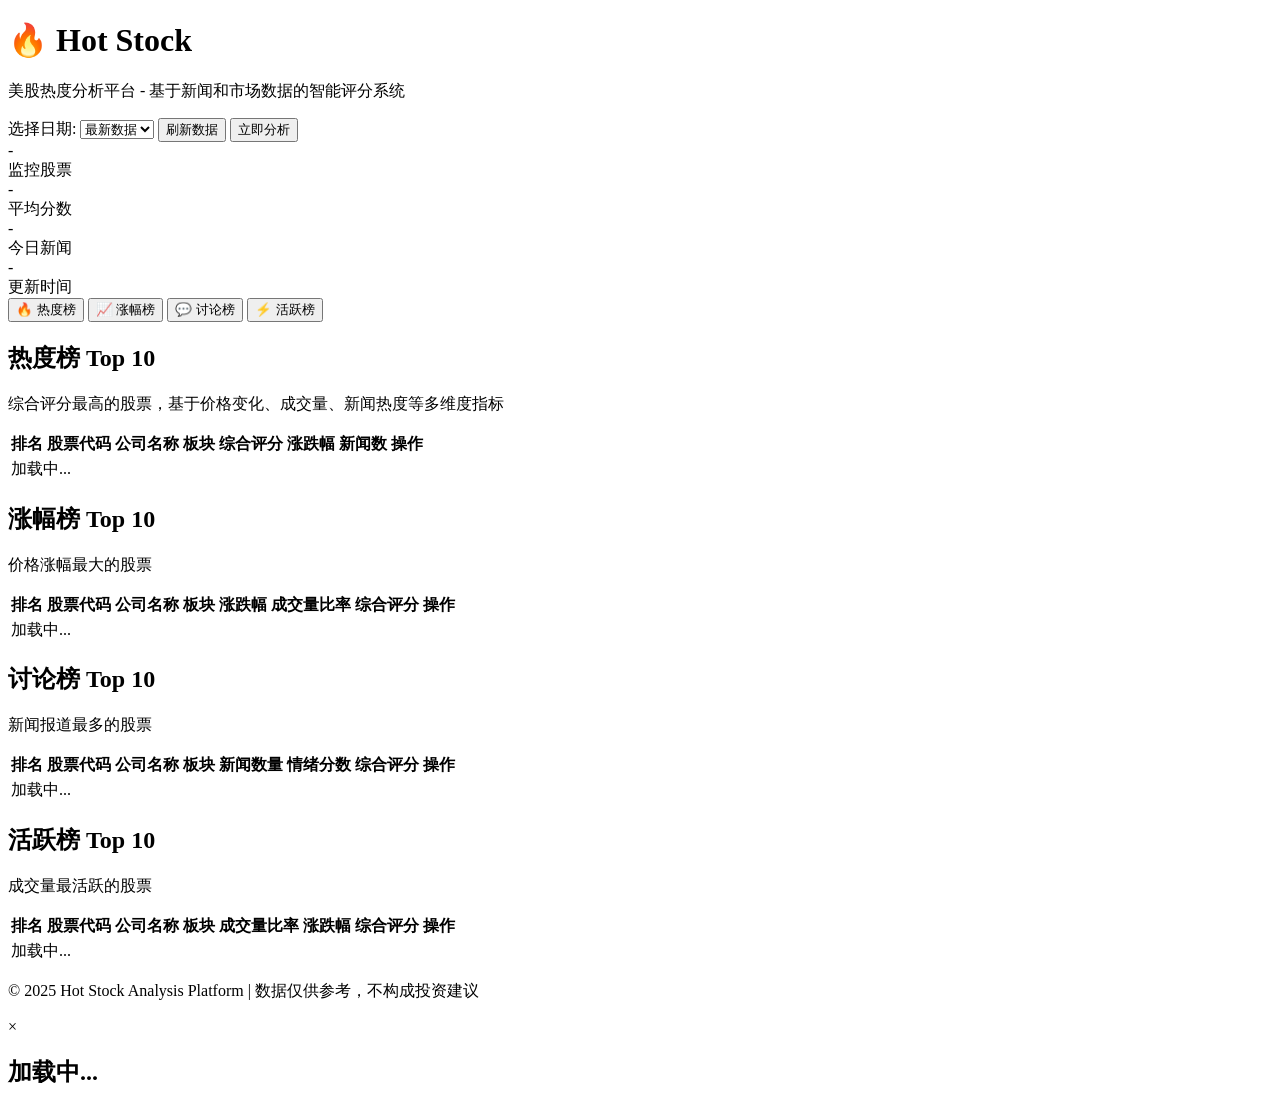
==== index.html @ 2873b2d0 "feat: 创建美股热度分析平台完整系统 实现了一个完整的美股分析平台，包含以下功能：  ## 核心功能 - 多维度评分系统（价格、成交量、新闻热度、情绪、趋势） - 四大榜单：热度榜、涨幅榜、讨论榜" ====
<!DOCTYPE html>
<html lang="zh-CN">
<head>
    <meta charset="UTF-8">
    <meta name="viewport" content="width=device-width, initial-scale=1.0">
    <title>Hot Stock - 美股热度分析平台</title>
    <link rel="stylesheet" href="/static/css/style.css">
</head>
<body>
    <div class="container">
        <header>
            <h1>🔥 Hot Stock</h1>
            <p class="subtitle">美股热度分析平台 - 基于新闻和市场数据的智能评分系统</p>
            <div class="date-selector">
                <label for="dateSelect">选择日期: </label>
                <select id="dateSelect">
                    <option value="">最新数据</option>
                </select>
                <button id="refreshBtn">刷新数据</button>
                <button id="runAnalysisBtn">立即分析</button>
            </div>
        </header>

        <div class="stats-summary" id="statsSummary">
            <div class="stat-card">
                <div class="stat-value" id="totalStocks">-</div>
                <div class="stat-label">监控股票</div>
            </div>
            <div class="stat-card">
                <div class="stat-value" id="avgScore">-</div>
                <div class="stat-label">平均分数</div>
            </div>
            <div class="stat-card">
                <div class="stat-value" id="totalNews">-</div>
                <div class="stat-label">今日新闻</div>
            </div>
            <div class="stat-card">
                <div class="stat-value" id="updateTime">-</div>
                <div class="stat-label">更新时间</div>
            </div>
        </div>

        <div class="tabs">
            <button class="tab-btn active" data-tab="hot">🔥 热度榜</button>
            <button class="tab-btn" data-tab="growth">📈 涨幅榜</button>
            <button class="tab-btn" data-tab="discussion">💬 讨论榜</button>
            <button class="tab-btn" data-tab="active">⚡ 活跃榜</button>
        </div>

        <div class="tab-content">
            <div id="hot-content" class="ranking-list active">
                <h2>热度榜 Top 10</h2>
                <p class="description">综合评分最高的股票，基于价格变化、成交量、新闻热度等多维度指标</p>
                <div class="table-container">
                    <table id="hotTable">
                        <thead>
                            <tr>
                                <th>排名</th>
                                <th>股票代码</th>
                                <th>公司名称</th>
                                <th>板块</th>
                                <th>综合评分</th>
                                <th>涨跌幅</th>
                                <th>新闻数</th>
                                <th>操作</th>
                            </tr>
                        </thead>
                        <tbody id="hotTableBody">
                            <tr><td colspan="8" class="loading">加载中...</td></tr>
                        </tbody>
                    </table>
                </div>
            </div>

            <div id="growth-content" class="ranking-list">
                <h2>涨幅榜 Top 10</h2>
                <p class="description">价格涨幅最大的股票</p>
                <div class="table-container">
                    <table id="growthTable">
                        <thead>
                            <tr>
                                <th>排名</th>
                                <th>股票代码</th>
                                <th>公司名称</th>
                                <th>板块</th>
                                <th>涨跌幅</th>
                                <th>成交量比率</th>
                                <th>综合评分</th>
                                <th>操作</th>
                            </tr>
                        </thead>
                        <tbody id="growthTableBody">
                            <tr><td colspan="8" class="loading">加载中...</td></tr>
                        </tbody>
                    </table>
                </div>
            </div>

            <div id="discussion-content" class="ranking-list">
                <h2>讨论榜 Top 10</h2>
                <p class="description">新闻报道最多的股票</p>
                <div class="table-container">
                    <table id="discussionTable">
                        <thead>
                            <tr>
                                <th>排名</th>
                                <th>股票代码</th>
                                <th>公司名称</th>
                                <th>板块</th>
                                <th>新闻数量</th>
                                <th>情绪分数</th>
                                <th>综合评分</th>
                                <th>操作</th>
                            </tr>
                        </thead>
                        <tbody id="discussionTableBody">
                            <tr><td colspan="8" class="loading">加载中...</td></tr>
                        </tbody>
                    </table>
                </div>
            </div>

            <div id="active-content" class="ranking-list">
                <h2>活跃榜 Top 10</h2>
                <p class="description">成交量最活跃的股票</p>
                <div class="table-container">
                    <table id="activeTable">
                        <thead>
                            <tr>
                                <th>排名</th>
                                <th>股票代码</th>
                                <th>公司名称</th>
                                <th>板块</th>
                                <th>成交量比率</th>
                                <th>涨跌幅</th>
                                <th>综合评分</th>
                                <th>操作</th>
                            </tr>
                        </thead>
                        <tbody id="activeTableBody">
                            <tr><td colspan="8" class="loading">加载中...</td></tr>
                        </tbody>
                    </table>
                </div>
            </div>
        </div>

        <footer>
            <p>© 2025 Hot Stock Analysis Platform | 数据仅供参考，不构成投资建议</p>
        </footer>
    </div>

    <!-- 股票详情模态框 -->
    <div id="stockModal" class="modal">
        <div class="modal-content">
            <span class="close">&times;</span>
            <div id="stockDetails">
                <h2 id="stockTitle">加载中...</h2>
                <div id="stockInfo"></div>
            </div>
        </div>
    </div>

    <script src="/static/js/app.js"></script>
</body>
</html>
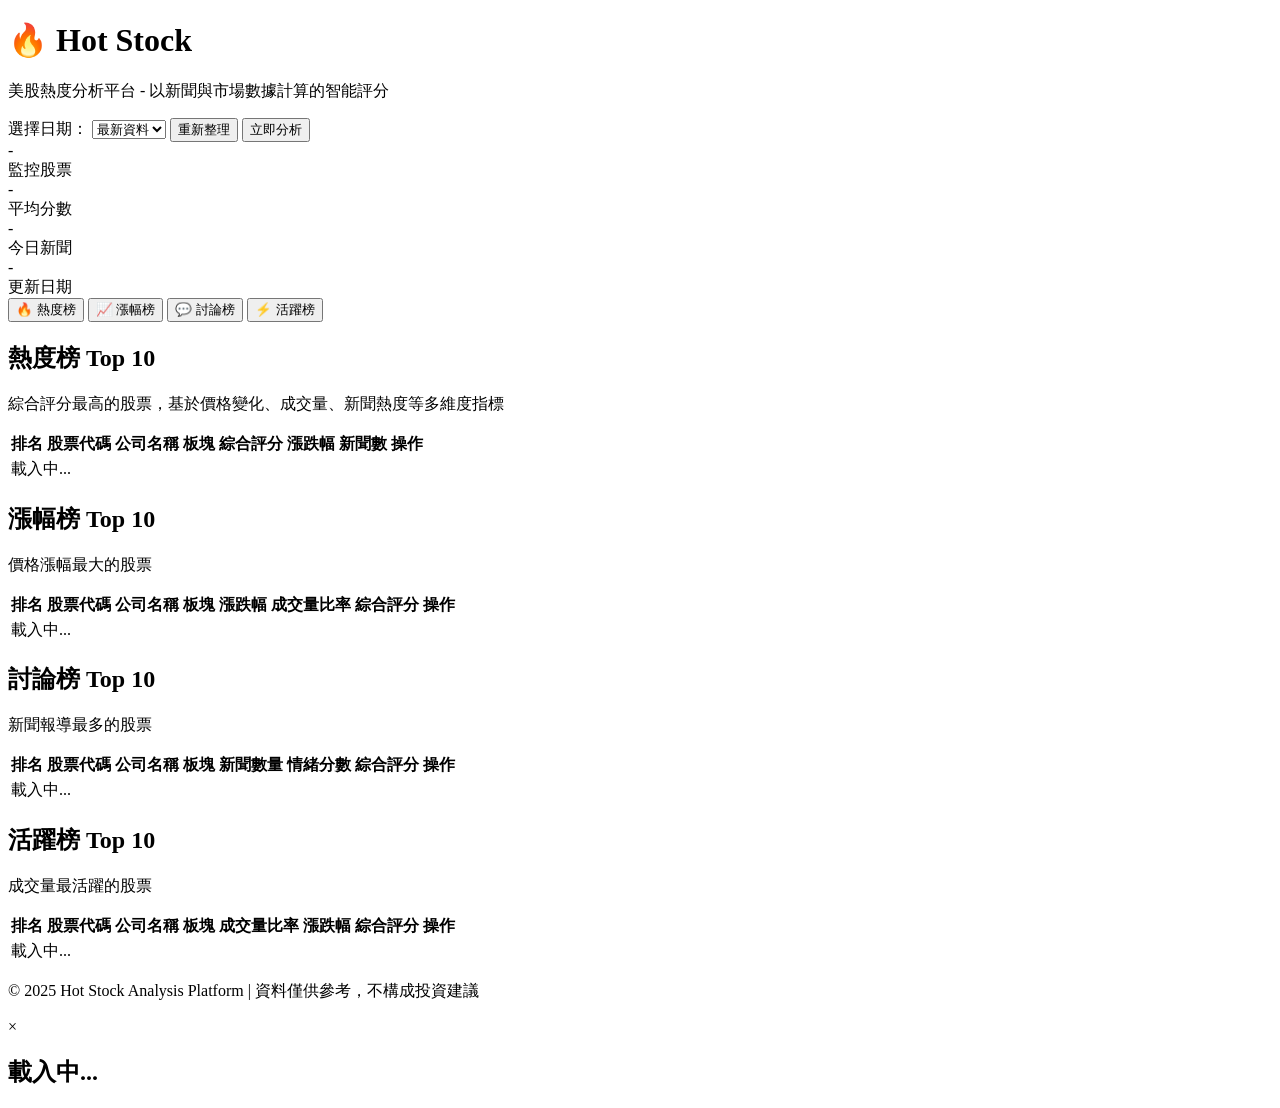
==== commit d5479d9e: "Add sector mapping, traditional Chinese UI, and deep links for stocks" ====
--- a/index.html
+++ b/index.html
@@ -1,22 +1,22 @@
 <!DOCTYPE html>
-<html lang="zh-CN">
+<html lang="zh-TW">
 <head>
     <meta charset="UTF-8">
     <meta name="viewport" content="width=device-width, initial-scale=1.0">
-    <title>Hot Stock - 美股热度分析平台</title>
+    <title>Hot Stock - 美股熱度分析平台</title>
     <link rel="stylesheet" href="/static/css/style.css">
 </head>
 <body>
     <div class="container">
         <header>
             <h1>🔥 Hot Stock</h1>
-            <p class="subtitle">美股热度分析平台 - 基于新闻和市场数据的智能评分系统</p>
+            <p class="subtitle">美股熱度分析平台 - 以新聞與市場數據計算的智能評分</p>
             <div class="date-selector">
-                <label for="dateSelect">选择日期: </label>
+                <label for="dateSelect">選擇日期：</label>
                 <select id="dateSelect">
-                    <option value="">最新数据</option>
+                    <option value="">最新資料</option>
                 </select>
-                <button id="refreshBtn">刷新数据</button>
+                <button id="refreshBtn">重新整理</button>
                 <button id="runAnalysisBtn">立即分析</button>
             </div>
         </header>
@@ -24,121 +24,121 @@
         <div class="stats-summary" id="statsSummary">
             <div class="stat-card">
                 <div class="stat-value" id="totalStocks">-</div>
-                <div class="stat-label">监控股票</div>
+                <div class="stat-label">監控股票</div>
             </div>
             <div class="stat-card">
                 <div class="stat-value" id="avgScore">-</div>
-                <div class="stat-label">平均分数</div>
+                <div class="stat-label">平均分數</div>
             </div>
             <div class="stat-card">
                 <div class="stat-value" id="totalNews">-</div>
-                <div class="stat-label">今日新闻</div>
+                <div class="stat-label">今日新聞</div>
             </div>
             <div class="stat-card">
                 <div class="stat-value" id="updateTime">-</div>
-                <div class="stat-label">更新时间</div>
+                <div class="stat-label">更新日期</div>
             </div>
         </div>
 
         <div class="tabs">
-            <button class="tab-btn active" data-tab="hot">🔥 热度榜</button>
-            <button class="tab-btn" data-tab="growth">📈 涨幅榜</button>
-            <button class="tab-btn" data-tab="discussion">💬 讨论榜</button>
-            <button class="tab-btn" data-tab="active">⚡ 活跃榜</button>
+            <button class="tab-btn active" data-tab="hot">🔥 熱度榜</button>
+            <button class="tab-btn" data-tab="growth">📈 漲幅榜</button>
+            <button class="tab-btn" data-tab="discussion">💬 討論榜</button>
+            <button class="tab-btn" data-tab="active">⚡ 活躍榜</button>
         </div>
 
         <div class="tab-content">
             <div id="hot-content" class="ranking-list active">
-                <h2>热度榜 Top 10</h2>
-                <p class="description">综合评分最高的股票，基于价格变化、成交量、新闻热度等多维度指标</p>
+                <h2>熱度榜 Top 10</h2>
+                <p class="description">綜合評分最高的股票，基於價格變化、成交量、新聞熱度等多維度指標</p>
                 <div class="table-container">
                     <table id="hotTable">
                         <thead>
                             <tr>
                                 <th>排名</th>
-                                <th>股票代码</th>
-                                <th>公司名称</th>
-                                <th>板块</th>
-                                <th>综合评分</th>
-                                <th>涨跌幅</th>
-                                <th>新闻数</th>
+                                <th>股票代碼</th>
+                                <th>公司名稱</th>
+                                <th>板塊</th>
+                                <th>綜合評分</th>
+                                <th>漲跌幅</th>
+                                <th>新聞數</th>
                                 <th>操作</th>
                             </tr>
                         </thead>
                         <tbody id="hotTableBody">
-                            <tr><td colspan="8" class="loading">加载中...</td></tr>
+                            <tr><td colspan="8" class="loading">載入中...</td></tr>
                         </tbody>
                     </table>
                 </div>
             </div>
 
             <div id="growth-content" class="ranking-list">
-                <h2>涨幅榜 Top 10</h2>
-                <p class="description">价格涨幅最大的股票</p>
+                <h2>漲幅榜 Top 10</h2>
+                <p class="description">價格漲幅最大的股票</p>
                 <div class="table-container">
                     <table id="growthTable">
                         <thead>
                             <tr>
                                 <th>排名</th>
-                                <th>股票代码</th>
-                                <th>公司名称</th>
-                                <th>板块</th>
-                                <th>涨跌幅</th>
+                                <th>股票代碼</th>
+                                <th>公司名稱</th>
+                                <th>板塊</th>
+                                <th>漲跌幅</th>
                                 <th>成交量比率</th>
-                                <th>综合评分</th>
+                                <th>綜合評分</th>
                                 <th>操作</th>
                             </tr>
                         </thead>
                         <tbody id="growthTableBody">
-                            <tr><td colspan="8" class="loading">加载中...</td></tr>
+                            <tr><td colspan="8" class="loading">載入中...</td></tr>
                         </tbody>
                     </table>
                 </div>
             </div>
 
             <div id="discussion-content" class="ranking-list">
-                <h2>讨论榜 Top 10</h2>
-                <p class="description">新闻报道最多的股票</p>
+                <h2>討論榜 Top 10</h2>
+                <p class="description">新聞報導最多的股票</p>
                 <div class="table-container">
                     <table id="discussionTable">
                         <thead>
                             <tr>
                                 <th>排名</th>
-                                <th>股票代码</th>
-                                <th>公司名称</th>
-                                <th>板块</th>
-                                <th>新闻数量</th>
-                                <th>情绪分数</th>
-                                <th>综合评分</th>
+                                <th>股票代碼</th>
+                                <th>公司名稱</th>
+                                <th>板塊</th>
+                                <th>新聞數量</th>
+                                <th>情緒分數</th>
+                                <th>綜合評分</th>
                                 <th>操作</th>
                             </tr>
                         </thead>
                         <tbody id="discussionTableBody">
-                            <tr><td colspan="8" class="loading">加载中...</td></tr>
+                            <tr><td colspan="8" class="loading">載入中...</td></tr>
                         </tbody>
                     </table>
                 </div>
             </div>
 
             <div id="active-content" class="ranking-list">
-                <h2>活跃榜 Top 10</h2>
-                <p class="description">成交量最活跃的股票</p>
+                <h2>活躍榜 Top 10</h2>
+                <p class="description">成交量最活躍的股票</p>
                 <div class="table-container">
                     <table id="activeTable">
                         <thead>
                             <tr>
                                 <th>排名</th>
-                                <th>股票代码</th>
-                                <th>公司名称</th>
-                                <th>板块</th>
+                                <th>股票代碼</th>
+                                <th>公司名稱</th>
+                                <th>板塊</th>
                                 <th>成交量比率</th>
-                                <th>涨跌幅</th>
-                                <th>综合评分</th>
+                                <th>漲跌幅</th>
+                                <th>綜合評分</th>
                                 <th>操作</th>
                             </tr>
                         </thead>
                         <tbody id="activeTableBody">
-                            <tr><td colspan="8" class="loading">加载中...</td></tr>
+                            <tr><td colspan="8" class="loading">載入中...</td></tr>
                         </tbody>
                     </table>
                 </div>
@@ -146,7 +146,7 @@
         </div>
 
         <footer>
-            <p>© 2025 Hot Stock Analysis Platform | 数据仅供参考，不构成投资建议</p>
+            <p>© 2025 Hot Stock Analysis Platform | 資料僅供參考，不構成投資建議</p>
         </footer>
     </div>
 
@@ -155,7 +155,7 @@
         <div class="modal-content">
             <span class="close">&times;</span>
             <div id="stockDetails">
-                <h2 id="stockTitle">加载中...</h2>
+                <h2 id="stockTitle">載入中...</h2>
                 <div id="stockInfo"></div>
             </div>
         </div>
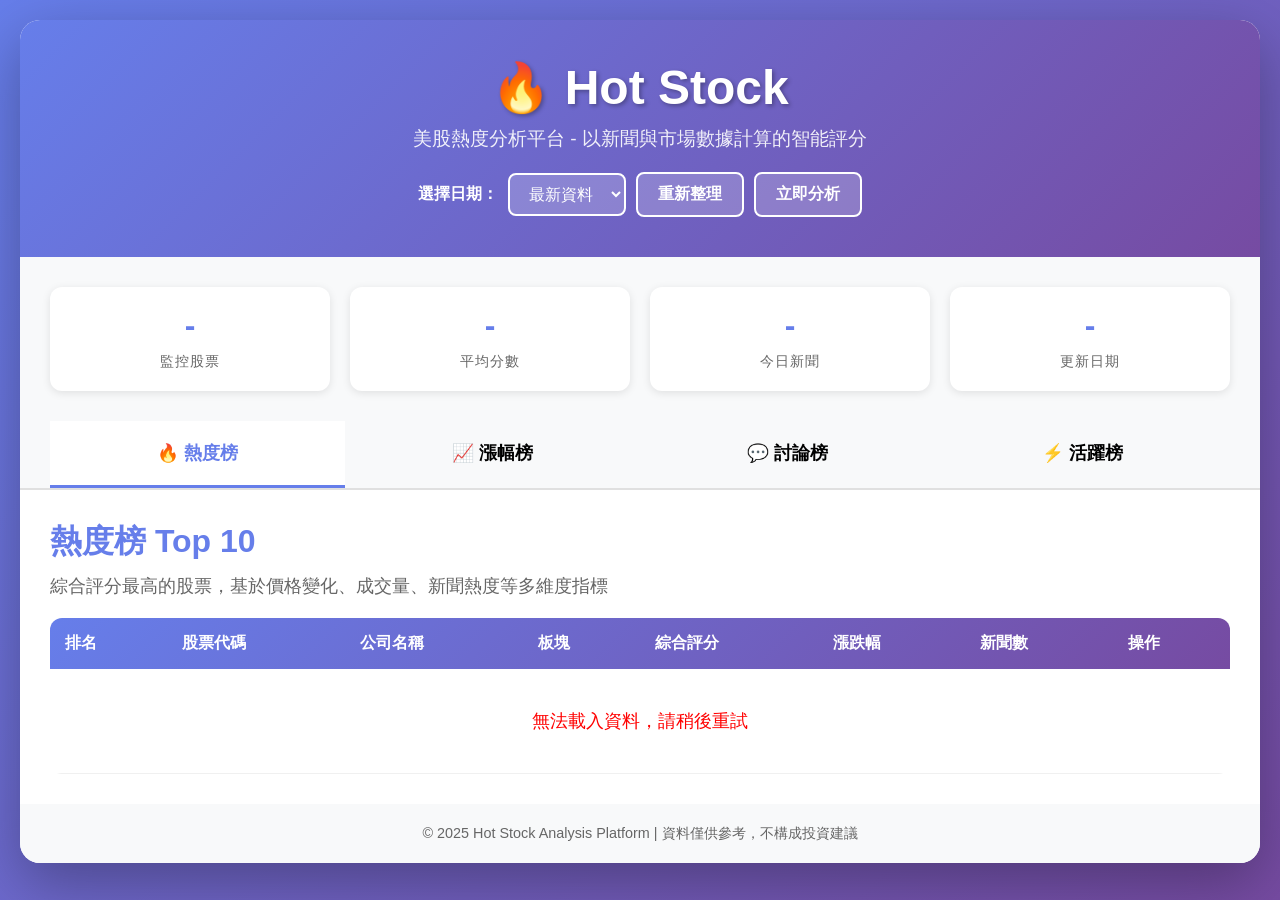
==== commit fc582c3e: "Fix GitHub Pages asset paths and deep links" ====
--- a/index.html
+++ b/index.html
@@ -4,7 +4,7 @@
     <meta charset="UTF-8">
     <meta name="viewport" content="width=device-width, initial-scale=1.0">
     <title>Hot Stock - 美股熱度分析平台</title>
-    <link rel="stylesheet" href="/static/css/style.css">
+    <link rel="stylesheet" href="./css/style.css">
 </head>
 <body>
     <div class="container">
@@ -161,6 +161,6 @@
         </div>
     </div>
 
-    <script src="/static/js/app.js"></script>
+    <script src="./js/app.js"></script>
 </body>
 </html>
--- a/css/style.css
+++ b/css/style.css
@@ -0,0 +1,352 @@
+/* 全局样式 */
+* {
+    margin: 0;
+    padding: 0;
+    box-sizing: border-box;
+}
+
+body {
+    font-family: -apple-system, BlinkMacSystemFont, 'Segoe UI', Roboto, 'Helvetica Neue', Arial, sans-serif;
+    background: linear-gradient(135deg, #667eea 0%, #764ba2 100%);
+    min-height: 100vh;
+    padding: 20px;
+    color: #333;
+}
+
+.container {
+    max-width: 1400px;
+    margin: 0 auto;
+    background: white;
+    border-radius: 20px;
+    box-shadow: 0 20px 60px rgba(0, 0, 0, 0.3);
+    overflow: hidden;
+}
+
+/* 头部样式 */
+header {
+    background: linear-gradient(135deg, #667eea 0%, #764ba2 100%);
+    color: white;
+    padding: 40px;
+    text-align: center;
+}
+
+header h1 {
+    font-size: 3em;
+    margin-bottom: 10px;
+    text-shadow: 2px 2px 4px rgba(0, 0, 0, 0.3);
+}
+
+.subtitle {
+    font-size: 1.2em;
+    opacity: 0.9;
+    margin-bottom: 20px;
+}
+
+.date-selector {
+    margin-top: 20px;
+    display: flex;
+    justify-content: center;
+    align-items: center;
+    gap: 10px;
+}
+
+.date-selector label {
+    font-size: 1em;
+    font-weight: bold;
+}
+
+.date-selector select {
+    padding: 10px 15px;
+    font-size: 1em;
+    border: 2px solid white;
+    border-radius: 8px;
+    background: rgba(255, 255, 255, 0.2);
+    color: white;
+    cursor: pointer;
+}
+
+.date-selector select option {
+    color: #333;
+}
+
+.date-selector button {
+    padding: 10px 20px;
+    font-size: 1em;
+    border: 2px solid white;
+    border-radius: 8px;
+    background: rgba(255, 255, 255, 0.2);
+    color: white;
+    cursor: pointer;
+    font-weight: bold;
+    transition: all 0.3s;
+}
+
+.date-selector button:hover {
+    background: white;
+    color: #667eea;
+}
+
+/* 统计卡片 */
+.stats-summary {
+    display: grid;
+    grid-template-columns: repeat(auto-fit, minmax(200px, 1fr));
+    gap: 20px;
+    padding: 30px;
+    background: #f8f9fa;
+}
+
+.stat-card {
+    background: white;
+    padding: 20px;
+    border-radius: 12px;
+    text-align: center;
+    box-shadow: 0 2px 8px rgba(0, 0, 0, 0.1);
+    transition: transform 0.3s;
+}
+
+.stat-card:hover {
+    transform: translateY(-5px);
+}
+
+.stat-value {
+    font-size: 2em;
+    font-weight: bold;
+    color: #667eea;
+    margin-bottom: 8px;
+}
+
+.stat-label {
+    font-size: 0.9em;
+    color: #666;
+    text-transform: uppercase;
+    letter-spacing: 1px;
+}
+
+/* 标签页 */
+.tabs {
+    display: flex;
+    background: #f8f9fa;
+    border-bottom: 2px solid #e0e0e0;
+    padding: 0 30px;
+}
+
+.tab-btn {
+    flex: 1;
+    padding: 20px;
+    font-size: 1.1em;
+    font-weight: bold;
+    border: none;
+    background: transparent;
+    cursor: pointer;
+    transition: all 0.3s;
+    border-bottom: 3px solid transparent;
+}
+
+.tab-btn:hover {
+    background: rgba(102, 126, 234, 0.1);
+}
+
+.tab-btn.active {
+    color: #667eea;
+    border-bottom-color: #667eea;
+    background: white;
+}
+
+/* 内容区域 */
+.tab-content {
+    padding: 30px;
+}
+
+.ranking-list {
+    display: none;
+}
+
+.ranking-list.active {
+    display: block;
+}
+
+.ranking-list h2 {
+    color: #667eea;
+    margin-bottom: 10px;
+    font-size: 2em;
+}
+
+.description {
+    color: #666;
+    margin-bottom: 20px;
+    font-size: 1.1em;
+}
+
+/* 表格样式 */
+.table-container {
+    overflow-x: auto;
+}
+
+table {
+    width: 100%;
+    border-collapse: collapse;
+    background: white;
+    border-radius: 12px;
+    overflow: hidden;
+}
+
+thead {
+    background: linear-gradient(135deg, #667eea 0%, #764ba2 100%);
+    color: white;
+}
+
+th {
+    padding: 15px;
+    text-align: left;
+    font-weight: bold;
+    font-size: 1em;
+}
+
+tbody tr {
+    border-bottom: 1px solid #f0f0f0;
+    transition: background 0.3s;
+}
+
+tbody tr:hover {
+    background: #f8f9fa;
+}
+
+td {
+    padding: 15px;
+    font-size: 0.95em;
+}
+
+.loading {
+    text-align: center;
+    padding: 40px;
+    color: #999;
+    font-size: 1.1em;
+}
+
+/* 排名样式 */
+.rank {
+    font-weight: bold;
+    font-size: 1.2em;
+}
+
+.rank-1 { color: #FFD700; }
+.rank-2 { color: #C0C0C0; }
+.rank-3 { color: #CD7F32; }
+
+/* 股票代码样式 */
+.symbol {
+    font-family: 'Courier New', monospace;
+    font-weight: bold;
+    color: #667eea;
+    font-size: 1.1em;
+}
+
+/* 涨跌幅样式 */
+.positive {
+    color: #10b981;
+    font-weight: bold;
+}
+
+.negative {
+    color: #ef4444;
+    font-weight: bold;
+}
+
+.neutral {
+    color: #666;
+}
+
+/* 按钮样式 */
+.detail-btn {
+    padding: 8px 16px;
+    background: #667eea;
+    color: white;
+    border: none;
+    border-radius: 6px;
+    cursor: pointer;
+    font-size: 0.9em;
+    transition: all 0.3s;
+}
+
+.detail-btn:hover {
+    background: #764ba2;
+    transform: translateY(-2px);
+    box-shadow: 0 4px 8px rgba(0, 0, 0, 0.2);
+}
+
+/* 模态框 */
+.modal {
+    display: none;
+    position: fixed;
+    z-index: 1000;
+    left: 0;
+    top: 0;
+    width: 100%;
+    height: 100%;
+    overflow: auto;
+    background-color: rgba(0, 0, 0, 0.6);
+}
+
+.modal-content {
+    background-color: white;
+    margin: 5% auto;
+    padding: 30px;
+    border-radius: 12px;
+    width: 80%;
+    max-width: 900px;
+    box-shadow: 0 20px 60px rgba(0, 0, 0, 0.3);
+}
+
+.close {
+    color: #aaa;
+    float: right;
+    font-size: 28px;
+    font-weight: bold;
+    cursor: pointer;
+}
+
+.close:hover {
+    color: #000;
+}
+
+/* 页脚 */
+footer {
+    background: #f8f9fa;
+    padding: 20px;
+    text-align: center;
+    color: #666;
+    font-size: 0.9em;
+}
+
+/* 响应式设计 */
+@media (max-width: 768px) {
+    header h1 {
+        font-size: 2em;
+    }
+
+    .subtitle {
+        font-size: 1em;
+    }
+
+    .tabs {
+        flex-wrap: wrap;
+    }
+
+    .tab-btn {
+        font-size: 0.9em;
+        padding: 15px;
+    }
+
+    table {
+        font-size: 0.85em;
+    }
+
+    th, td {
+        padding: 10px;
+    }
+
+    .modal-content {
+        width: 95%;
+        margin: 10% auto;
+    }
+}
